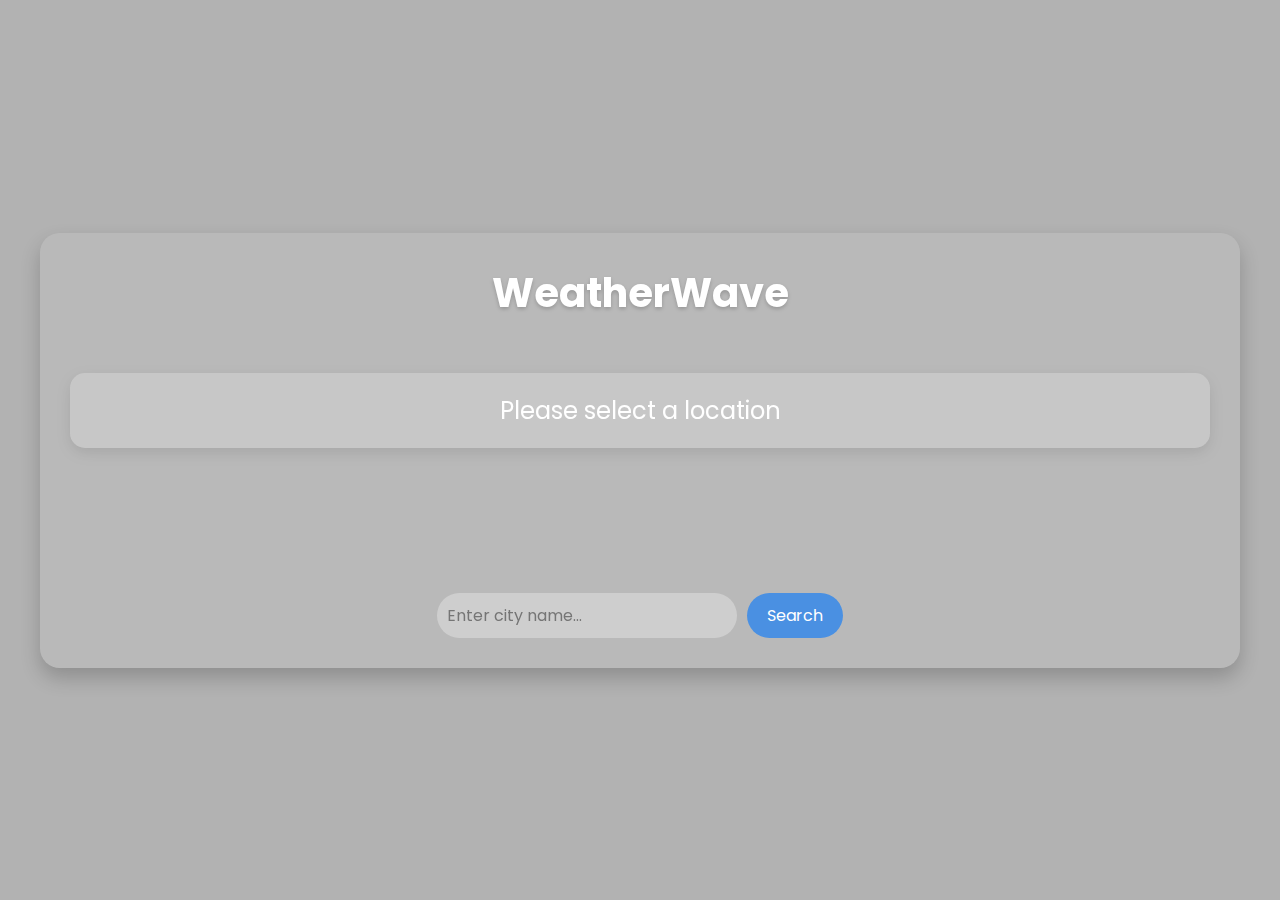
==== index.html @ 191f2ac0 "completed the website and hosted on firebase" ====
<!DOCTYPE html>
<html lang="en">
<head>
    <meta charset="UTF-8">
    <meta name="viewport" content="width=device-width, initial-scale=1.0">
    <title>WeatherWave</title>
    <link rel="stylesheet" href="index.css">
    <link href="https://fonts.googleapis.com/css2?family=Poppins:wght@300;400;600&display=swap" rel="stylesheet">
</head>
<body>
    <div class="weather-container">
        <div class="weather-header">
            <h1>WeatherWave</h1>
        </div>
        <div class="weather-content" id="weatherContent">
            <div class="placeholder" id="placeholder">
                <p>Please select a location</p>
            </div>
            <div class="weather-data" id="weatherData" style="display: none;">
                <div class="weather-card current-weather">
                    <h2 id="location">Delhi</h2>
                    <div class="temp-details">
                        <p id="temperature">23°C</p>
                        <img id="weatherIcon" src="" alt="Weather icon">
                    </div>
                    <p id="condition">Mist</p>
                    <p id="time">Updated: --:-- | H:--° | L:--°</p>
                    <div class="current-metrics">
                        <p id="humidity">Humidity: --%</p>
                        <p id="wind">Wind: -- m/s</p>
                        <p id="pressure">Pressure: -- hPa</p>
                    </div>
                </div>
                <div class="forecasts">
                    <div class="weather-card hourly-forecast">
                        <h3>Hourly Forecast</h3>
                        <div class="hourly-grid" id="hourly"></div>
                    </div>
                    <div class="weather-card five-day-forecast">
                        <h3>5-Day Forecast</h3>
                        <div class="five-day-grid" id="fiveDay"></div>
                    </div>
                </div>
            </div>
        </div>
        <div class="search-container">
            <input type="text" id="locationInput" placeholder="Enter city name...">
            <button onclick="handleSearch()">Search</button>
        </div>
    </div>
    <script src="index.js"></script>
</body>
</html>
---- index.css ----
* {
    margin: 0;
    padding: 0;
    box-sizing: border-box;
    font-family: 'Poppins', sans-serif;
}

body {
    background-size: cover;
    background-position: center;
    background-repeat: no-repeat;
    min-height: 100vh;
    display: flex;
    justify-content: center;
    align-items: center;
    padding: 20px;
    transition: background-image 1s ease-in-out;
    background-color: rgba(0, 0, 0, 0.3); /* Dark overlay with 30% opacity for text visibility */
}

/* Default background (cloudy) */
body.cloudy {
    background-image: url('Assets/cloudy.jpg');
}

/* Sunny background */
body.sunny {
    background-image: url('Assets/sunny.jpg');
}

/* Rainy background */
body.rainy {
    background-image: url('Assets/rainy.jpg');
}

/* Snowy background */
body.snowy {
    background-image: url('Assets/snowy.jpg');
}

/* Foggy background */
body.foggy {
    background-image: url('Assets/foggy.jpg');
}

/* Thunderstorm background */
body.thunderstorm {
    background-image: url('Assets/thunderstorm.jpg');
}

.weather-container {
    background: rgba(255, 255, 255, 0.1);
    backdrop-filter: blur(10px);
    border-radius: 20px;
    padding: 30px;
    width: 100%;
    max-width: 1200px;
    box-shadow: 0 10px 20px rgba(0, 0, 0, 0.2);
    animation: fadeIn 1s ease-in;
    display: flex;
    flex-direction: column;
    align-items: center;
}

@keyframes fadeIn {
    from { opacity: 0; transform: translateY(-20px); }
    to { opacity: 1; transform: translateY(0); }
}

.weather-header {
    text-align: center;
    margin-bottom: 30px;
    width: 100%;
}

.weather-header h1 {
    font-size: 2.5rem;
    color: #fff;
    text-shadow: 0 2px 4px rgba(0, 0, 0, 0.2);
}

.search-container {
    margin-top: 20px;
    display: flex;
    justify-content: center;
    gap: 10px;
    width: 100%;
}

.search-container input {
    padding: 10px;
    border: none;
    border-radius: 25px;
    width: 70%;
    max-width: 300px;
    font-size: 1rem;
    outline: none;
    background: rgba(255, 255, 255, 0.3);
    color: #fff;
}

.search-container button {
    padding: 10px 20px;
    border: none;
    border-radius: 25px;
    background: #4a90e2;
    color: #fff;
    font-size: 1rem;
    cursor: pointer;
    transition: background 0.3s;
}

.search-container button:hover {
    background: #357abd;
}

.weather-content {
    width: 100%;
    display: grid;
    grid-template-columns: 1fr 1fr; /* Two columns: Current Weather on left, Forecasts on right */
    gap: 20px;
    margin-top: 20px;
}

.placeholder, .weather-data {
    width: 100%;
    grid-column: span 2; /* Placeholder spans both columns */
}

.placeholder {
    display: flex;
    justify-content: center;
    align-items: center;
    height: 200px; /* Adjust height as needed */
}

.placeholder p {
    text-align: center;
    font-size: 1.5rem;
    color: #fff;
    padding: 20px;
    background: rgba(255, 255, 255, 0.2);
    border-radius: 15px;
    box-shadow: 0 5px 15px rgba(0, 0, 0, 0.1);
}

.weather-data {
    display: none;
    grid-template-areas:
        "current forecasts";
}

.current-weather {
    grid-area: current;
}

.forecasts {
    grid-area: forecasts;
    display: flex;
    flex-direction: column; /* Stack Hourly and 5-Day Forecasts vertically */
    gap: 20px;
}

.weather-card {
    background: rgba(255, 255, 255, 0.2);
    border-radius: 15px;
    padding: 20px;
    box-shadow: 0 5px 15px rgba(0, 0, 0, 0.1);
    transition: transform 0.3s, box-shadow 0.3s;
    margin-bottom: 20px;
}

.weather-card:hover {
    transform: translateY(-5px);
    box-shadow: 0 8px 20px rgba(0, 0, 0, 0.2);
}

.current-weather h2 {
    font-size: 2rem;
    margin-bottom: 15px;
    color: #fff;
    text-shadow: 0 1px 3px rgba(0, 0, 0, 0.2);
}

.temp-details {
    display: flex;
    justify-content: center;
    align-items: center;
    gap: 20px;
    margin: 20px 0;
}

.temp-details p {
    font-size: 3rem;
    font-weight: 600;
    color: #fff;
}

#weatherIcon {
    width: 80px;
    height: 80px;
}

.current-weather p, .current-metrics p {
    margin: 10px 0;
    font-size: 1rem;
    color: #e6e6e6;
}

.current-metrics {
    display: grid;
    gap: 10px;
    margin-top: 20px;
}

.hourly-forecast h3, .five-day-forecast h3 {
    font-size: 1.5rem;
    margin-bottom: 15px;
    color: #fff;
    text-shadow: 0 1px 3px rgba(0, 0, 0, 0.2);
}

.hourly-grid {
    display: grid;
    grid-template-columns: repeat(auto-fit, minmax(80px, 1fr));
    gap: 15px;
    margin-top: 15px;
}

.five-day-grid {
    display: grid;
    grid-template-columns: repeat(auto-fit, minmax(120px, 1fr));
    gap: 15px;
    margin-top: 15px;
}

.hourly-item, .five-day-item {
    text-align: center;
    padding: 15px;
    background: rgba(255, 255, 255, 0.3);
    border-radius: 10px;
    box-shadow: 0 3px 10px rgba(0, 0, 0, 0.1);
    transition: transform 0.3s, background 0.3s;
}

.hourly-item:hover, .five-day-item:hover {
    transform: translateY(-3px);
    background: rgba(255, 255, 255, 0.4);
}

.hourly-item p, .five-day-item p {
    margin: 5px 0;
    font-size: 0.9rem;
    color: #e6e6e6;
}

.five-day-item .temp-range {
    display: flex;
    justify-content: space-between;
    font-size: 0.8rem;
    color: #b3b3b3;
}

@media (max-width: 768px) {
    .weather-content {
        grid-template-columns: 1fr; /* Stack columns on mobile */
        grid-template-areas:
            "current"
            "forecasts";
    }
    .forecasts {
        flex-direction: column;
    }
    .weather-card {
        padding: 15px;
    }
    .temp-details p {
        font-size: 2rem;
    }
    .search-container input {
        width: 60%;
        max-width: 200px;
    }
}
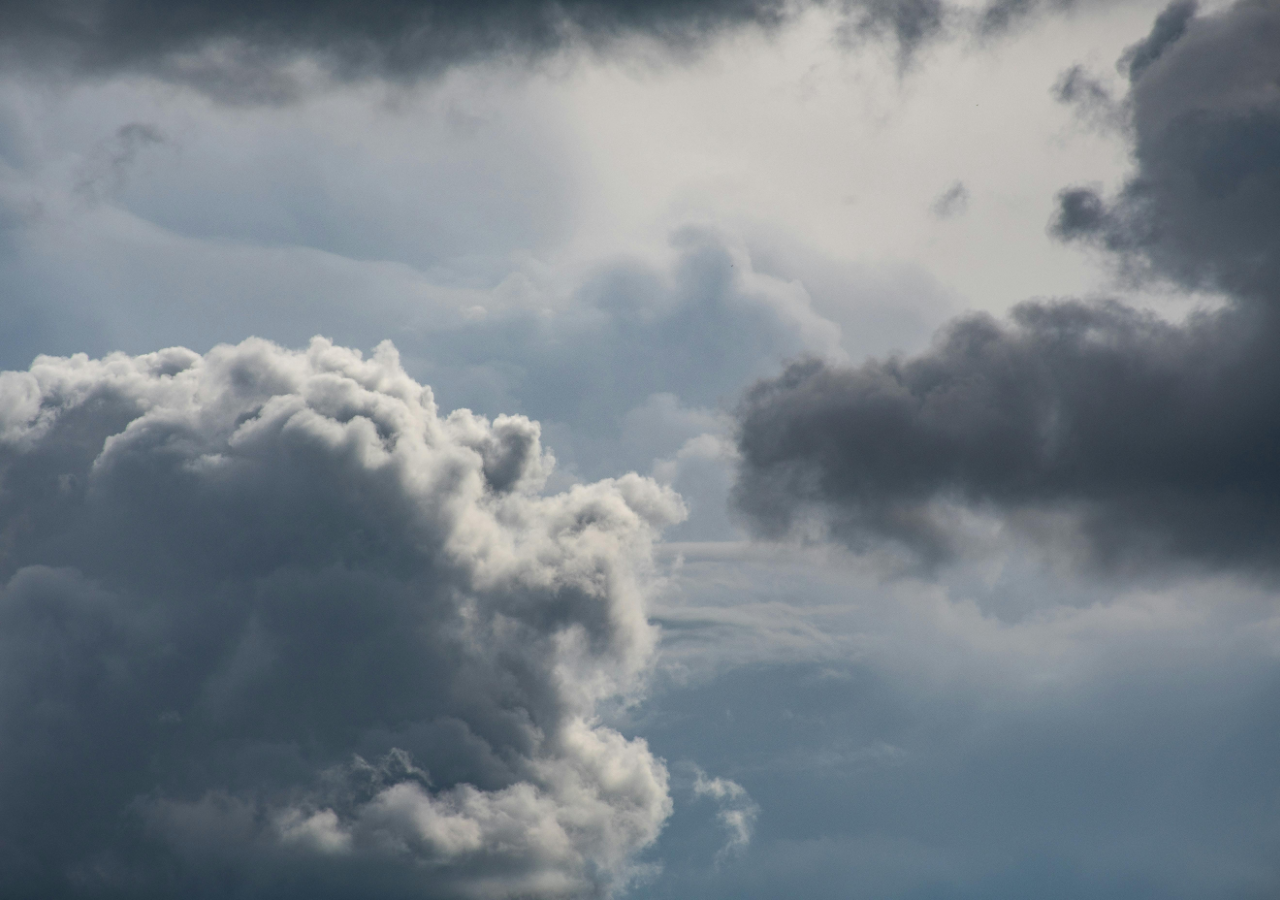
==== commit a7b00e5a: "final commit" ====
--- a/index.html
+++ b/index.html
@@ -4,13 +4,258 @@
     <meta charset="UTF-8">
     <meta name="viewport" content="width=device-width, initial-scale=1.0">
     <title>WeatherWave</title>
-    <link rel="stylesheet" href="index.css">
     <link href="https://fonts.googleapis.com/css2?family=Poppins:wght@300;400;600&display=swap" rel="stylesheet">
+    <style>
+        * {
+            margin: 0;
+            padding: 0;
+            box-sizing: border-box;
+            font-family: 'Poppins', sans-serif;
+        }
+
+        body {
+            background: url('../Assets/cloudy.jpg') no-repeat center center fixed;
+            background-size: cover;
+            min-height: 100vh;
+            display: flex;
+            justify-content: center;
+            align-items: center;
+            padding: 20px;
+            transition: background-image 1s ease-in-out;
+            position: relative;
+        }
+
+        /* Removed the ::before pseudo-element to eliminate the gradient overlay */
+
+        .weather-container {
+            background: rgba(255, 255, 255, 0.8);
+            backdrop-filter: blur(15px);
+            border-radius: 25px;
+            padding: 30px;
+            width: 100%;
+            max-width: 900px;
+            box-shadow: 0 15px 35px rgba(0, 0, 0, 0.2);
+            color: #000;
+            position: relative;
+            z-index: 1;
+            animation: fadeIn 0.8s ease-out;
+            border: 1px solid rgba(255, 255, 255, 0.2);
+        }
+
+        @keyframes fadeIn {
+            from { opacity: 0; transform: translateY(20px); }
+            to { opacity: 1; transform: translateY(0); }
+        }
+
+        .weather-header {
+            display: flex;
+            justify-content: space-between;
+            align-items: center;
+            margin-bottom: 20px;
+        }
+
+        .weather-header h1 {
+            font-size: 2.2rem;
+            font-weight: 600;
+            text-shadow: 0 2px 5px rgba(0, 0, 0, 0.2);
+            color: #000;
+        }
+
+        .logout-btn {
+            padding: 10px 20px;
+            border: none;
+            border-radius: 25px;
+            background: linear-gradient(45deg, #e74c3c, #ff6b6b);
+            color: #fff;
+            font-size: 1rem;
+            cursor: pointer;
+            transition: all 0.3s ease;
+        }
+
+        .logout-btn:hover {
+            background: linear-gradient(45deg, #c0392b, #e74c3c);
+            transform: translateY(-2px);
+            box-shadow: 0 4px 10px rgba(0, 0, 0, 0.2);
+        }
+
+        .weather-content {
+            margin-bottom: 20px;
+        }
+
+        .placeholder {
+            text-align: center;
+            padding: 20px;
+            font-size: 1.2rem;
+            color: #000;
+        }
+
+        .weather-data {
+            display: flex;
+            flex-direction: column;
+            gap: 20px;
+        }
+
+        .weather-card {
+            background: rgba(255, 255, 255, 0.9);
+            border-radius: 20px;
+            padding: 20px;
+            border: 1px solid rgba(255, 255, 255, 0.1);
+            color: #000;
+        }
+
+        .current-weather h2 {
+            font-size: 1.8rem;
+            margin-bottom: 10px;
+            color: #000;
+        }
+
+        .temp-details {
+            display: flex;
+            align-items: center;
+            gap: 15px;
+            margin: 10px 0;
+        }
+
+        .temp-details p {
+            font-size: 2.5rem;
+            font-weight: 600;
+            color: #000;
+        }
+
+        .temp-details img {
+            width: 60px;
+            height: 60px;
+        }
+
+        .current-metrics {
+            display: flex;
+            justify-content: space-between;
+            margin-top: 15px;
+            font-size: 0.95rem;
+            color: #000;
+        }
+
+        .forecasts {
+            display: flex;
+            gap: 20px;
+            flex-wrap: wrap;
+        }
+
+        .hourly-forecast, .five-day-forecast {
+            flex: 1;
+            min-width: 300px;
+        }
+
+        .hourly-forecast h3, .five-day-forecast h3 {
+            font-size: 1.3rem;
+            margin-bottom: 15px;
+            color: #000;
+        }
+
+        .hourly-grid, .five-day-grid {
+            display: flex;
+            gap: 10px;
+            overflow-x: auto;
+            padding-bottom: 10px;
+        }
+
+        .hourly-item, .five-day-item {
+            background: rgba(255, 255, 255, 0.95);
+            border-radius: 15px;
+            padding: 10px;
+            text-align: center;
+            min-width: 80px;
+            color: #000;
+        }
+
+        .hourly-item img, .five-day-item img {
+            width: 40px;
+            height: 40px;
+        }
+
+        .temp-range {
+            display: flex;
+            justify-content: space-between;
+            font-size: 0.9rem;
+            color: #000;
+        }
+
+        .search-container {
+            display: flex;
+            gap: 10px;
+        }
+
+        .search-container input {
+            flex: 1;
+            padding: 12px 20px;
+            border: none;
+            border-radius: 25px;
+            background: rgba(255, 255, 255, 0.9);
+            color: #000;
+            font-size: 1rem;
+            transition: all 0.3s ease;
+        }
+
+        .search-container input::placeholder {
+            color: rgba(0, 0, 0, 0.7);
+        }
+
+        .search-container input:focus {
+            background: rgba(255, 255, 255, 1);
+            box-shadow: 0 4px 10px rgba(0, 0, 0, 0.2);
+            outline: none;
+        }
+
+        .search-container button {
+            padding: 12px 20px;
+            border: none;
+            border-radius: 25px;
+            background: linear-gradient(45deg, #4a90e2, #63b3ed);
+            color: #fff;
+            font-size: 1rem;
+            cursor: pointer;
+            transition: all 0.3s ease;
+        }
+
+        .search-container button:hover {
+            background: linear-gradient(45deg, #357abd, #4a90e2);
+            box-shadow: 0 4px 10px rgba(0, 0, 0, 0.2);
+        }
+
+        @media (max-width: 768px) {
+            .forecasts {
+                flex-direction: column;
+            }
+        }
+
+        @media (max-width: 480px) {
+            .weather-container {
+                padding: 20px;
+            }
+
+            .weather-header h1 {
+                font-size: 1.8rem;
+            }
+
+            .logout-btn {
+                padding: 8px 15px;
+            }
+
+            .current-weather h2 {
+                font-size: 1.5rem;
+            }
+
+            .temp-details p {
+                font-size: 2rem;
+            }
+        }
+    </style>
 </head>
 <body>
-    <div class="weather-container">
+    <div class="weather-container" id="weatherContainer" style="display: none;">
         <div class="weather-header">
             <h1>WeatherWave</h1>
+            <button class="logout-btn" id="logoutBtn">Logout</button>
         </div>
         <div class="weather-content" id="weatherContent">
             <div class="placeholder" id="placeholder">
@@ -45,9 +290,231 @@
         </div>
         <div class="search-container">
             <input type="text" id="locationInput" placeholder="Enter city name...">
-            <button onclick="handleSearch()">Search</button>
+            <button id="searchBtn">Search</button>
         </div>
     </div>
-    <script src="index.js"></script>
+
+    <!-- Firebase SDK -->
+    <script type="module">
+        import { initializeApp } from "https://www.gstatic.com/firebasejs/10.12.5/firebase-app.js";
+        import { getAuth, onAuthStateChanged, signOut } from "https://www.gstatic.com/firebasejs/10.12.5/firebase-auth.js";
+        import { getFirestore, doc, setDoc, getDoc, serverTimestamp } from "https://www.gstatic.com/firebasejs/10.12.5/firebase-firestore.js";
+
+        const firebaseConfig = {
+            apiKey: "AIzaSyCoRmYjA0pMEMLeZJwdJrg3XSPlklR7uWo",
+            authDomain: "weatherwave-abb03.firebaseapp.com",
+            projectId: "weatherwave-abb03",
+            storageBucket: "weatherwave-abb03.appspot.com",
+            messagingSenderId: "546946917113",
+            appId: "1:546946917113:web:2e9675f035838ac781f828",
+            measurementId: "G-DTEG5M2VM0"
+        };
+
+        const app = initializeApp(firebaseConfig);
+        const auth = getAuth(app);
+        const db = getFirestore(app);
+
+        const apiKey = 'f905fe9e61013cb322bd4b6a6f940def';
+        let currentLocation = '';
+
+        async function fetchWeatherData(location = currentLocation) {
+            if (!location || location.trim() === '') {
+                alert("Please enter a valid city name.");
+                return;
+            }
+
+            const normalizedLocation = location.trim().toLowerCase().split(' ').map(word => word.charAt(0).toUpperCase() + word.slice(1)).join(' ');
+
+            try {
+                const weatherUrl = `https://api.openweathermap.org/data/2.5/weather?q=${encodeURIComponent(normalizedLocation)}&appid=${apiKey}&units=metric`;
+                const forecastUrl = `https://api.openweathermap.org/data/2.5/forecast?q=${encodeURIComponent(normalizedLocation)}&appid=${apiKey}&units=metric`;
+
+                const [weatherResponse, forecastResponse] = await Promise.all([
+                    fetch(weatherUrl),
+                    fetch(forecastUrl)
+                ]);
+
+                if (!weatherResponse.ok || !forecastResponse.ok) {
+                    throw new Error(`HTTP error! Status: ${weatherResponse.status} or ${forecastResponse.status}`);
+                }
+
+                const weatherData = await weatherResponse.json();
+                const forecastData = await forecastResponse.json();
+
+                if (weatherData.cod !== 200 || forecastData.cod !== "200") {
+                    throw new Error(weatherData.message || forecastData.message);
+                }
+
+                currentLocation = normalizedLocation;
+                displayWeatherData(weatherData, forecastData);
+
+                if (auth.currentUser) {
+                    await setDoc(doc(db, 'users', auth.currentUser.uid), {
+                        lastLocation: normalizedLocation,
+                        timestamp: serverTimestamp()
+                    }, { merge: true });
+                }
+            } catch (error) {
+                console.error('Error fetching weather data:', error);
+                alert("City not found or an error occurred. Please check the city name and try again.");
+            }
+        }
+
+        function displayWeatherData(weatherData, forecastData) {
+            const placeholder = document.getElementById('placeholder');
+            const weatherDataDiv = document.getElementById('weatherData');
+
+            placeholder.style.display = 'none';
+            weatherDataDiv.style.display = 'block';
+
+            displayCurrentWeather(weatherData);
+            displayHourlyForecast(forecastData);
+            displayFiveDayForecast(forecastData);
+        }
+
+        function displayCurrentWeather(data) {
+            document.getElementById('location').textContent = data.name;
+            document.getElementById('temperature').textContent = `${Math.round(data.main.temp)}°C`;
+            document.getElementById('condition').textContent = data.weather[0].description;
+            document.getElementById('humidity').textContent = `Humidity: ${data.main.humidity}%`;
+            document.getElementById('wind').textContent = `Wind: ${data.wind.speed} m/s`;
+            document.getElementById('pressure').textContent = `Pressure: ${data.main.pressure} hPa`;
+            document.getElementById('weatherIcon').src = `http://openweathermap.org/img/wn/${data.weather[0].icon}@2x.png`;
+
+            const date = new Date();
+            document.getElementById('time').textContent = `Updated: ${date.toLocaleTimeString()} | H:${Math.round(data.main.temp_max)}° | L:${Math.round(data.main.temp_min)}°`;
+
+            updateBackground(data.weather[0].main);
+        }
+
+        function updateBackground(weatherCondition) {
+            const body = document.body;
+            const conditions = {
+                'Clear': '../Assets/sunny.jpg',
+                'Rain': '../Assets/rainy.jpg',
+                'Drizzle': '../Assets/rainy.jpg',
+                'Clouds': '../Assets/cloudy.jpg',
+                'Snow': '../Assets/snowy.jpg',
+                'Mist': '../Assets/foggy.jpg',
+                'Haze': '../Assets/foggy.jpg',
+                'Fog': '../Assets/foggy.jpg',
+                'Thunderstorm': '../Assets/thunderstorm.jpg'
+            };
+            // Set background with full opacity
+            body.style.backgroundImage = `url('${conditions[weatherCondition] || '../Assets/cloudy.jpg'}')`;
+            body.style.backgroundColor = 'transparent'; // Ensure no overlay affects opacity
+        }
+
+        function displayHourlyForecast(data) {
+            const hourlyGrid = document.getElementById('hourly');
+            hourlyGrid.innerHTML = '';
+
+            const now = new Date();
+            const hours = data.list.filter(item => {
+                const itemTime = new Date(item.dt * 1000);
+                return itemTime > now;
+            }).slice(0, 8);
+
+            hours.forEach(hour => {
+                const time = new Date(hour.dt * 1000).toLocaleTimeString([], { hour: '2-digit', minute: '2-digit' });
+                const temp = Math.round(hour.main.temp);
+                const icon = hour.weather[0].icon;
+
+                const hourItem = document.createElement('div');
+                hourItem.className = 'hourly-item';
+                hourItem.innerHTML = `
+                    <p>${time}</p>
+                    <img src="http://openweathermap.org/img/wn/${icon}.png" alt="Weather icon">
+                    <p>${temp}°C</p>
+                `;
+                hourlyGrid.appendChild(hourItem);
+            });
+        }
+
+        function displayFiveDayForecast(data) {
+            const fiveDayGrid = document.getElementById('fiveDay');
+            fiveDayGrid.innerHTML = '';
+
+            const daily = {};
+            data.list.forEach(item => {
+                const date = new Date(item.dt * 1000).toLocaleDateString('en-US', { weekday: 'short', day: 'numeric' });
+                if (!daily[date]) {
+                    daily[date] = { temp: item.main.temp, icon: item.weather[0].icon, max: item.main.temp_max, min: item.main.temp_min };
+                } else {
+                    daily[date].max = Math.max(daily[date].max, item.main.temp_max);
+                    daily[date].min = Math.min(daily[date].min, item.main.temp_min);
+                }
+            });
+
+            Object.entries(daily).slice(0, 5).forEach(([day, info]) => {
+                const fiveDayItem = document.createElement('div');
+                fiveDayItem.className = 'five-day-item';
+                fiveDayItem.innerHTML = `
+                    <p>${day}</p>
+                    <img src="http://openweathermap.org/img/wn/${info.icon}.png" alt="Weather icon">
+                    <p>${Math.round(info.temp)}°C</p>
+                    <div class="temp-range">
+                        <span>${Math.round(info.min)}°</span>
+                        <span>${Math.round(info.max)}°</span>
+                    </div>
+                `;
+                fiveDayGrid.appendChild(fiveDayItem);
+            });
+        }
+
+        function handleSearch() {
+            const locationInput = document.getElementById('locationInput').value.trim();
+            if (locationInput) {
+                fetchWeatherData(locationInput);
+                document.getElementById('locationInput').value = '';
+            } else {
+                alert('Please enter a city name.');
+            }
+        }
+
+        async function logout() {
+            try {
+                await signOut(auth);
+                alert('Logged out successfully!');
+                window.location.href = 'login.html';
+            } catch (error) {
+                console.error('Logout error:', error);
+                alert('Error during logout. Please try again.');
+            }
+        }
+
+        document.addEventListener('DOMContentLoaded', () => {
+            const logoutBtn = document.getElementById('logoutBtn');
+            const searchBtn = document.getElementById('searchBtn');
+
+            if (logoutBtn) {
+                logoutBtn.addEventListener('click', logout);
+            } else {
+                console.error('Logout button not found');
+            }
+
+            if (searchBtn) {
+                searchBtn.addEventListener('click', handleSearch);
+            } else {
+                console.error('Search button not found');
+            }
+
+            onAuthStateChanged(auth, async (user) => {
+                if (user) {
+                    document.getElementById('weatherContainer').style.display = 'block';
+                    try {
+                        const userDoc = await getDoc(doc(db, 'users', user.uid));
+                        if (userDoc.exists() && userDoc.data().lastLocation) {
+                            fetchWeatherData(userDoc.data().lastLocation);
+                        }
+                    } catch (error) {
+                        console.error('Error fetching user data:', error);
+                    }
+                } else {
+                    window.location.href = 'authentication.html';
+                }
+            });
+        });
+    </script>
 </body>
 </html>